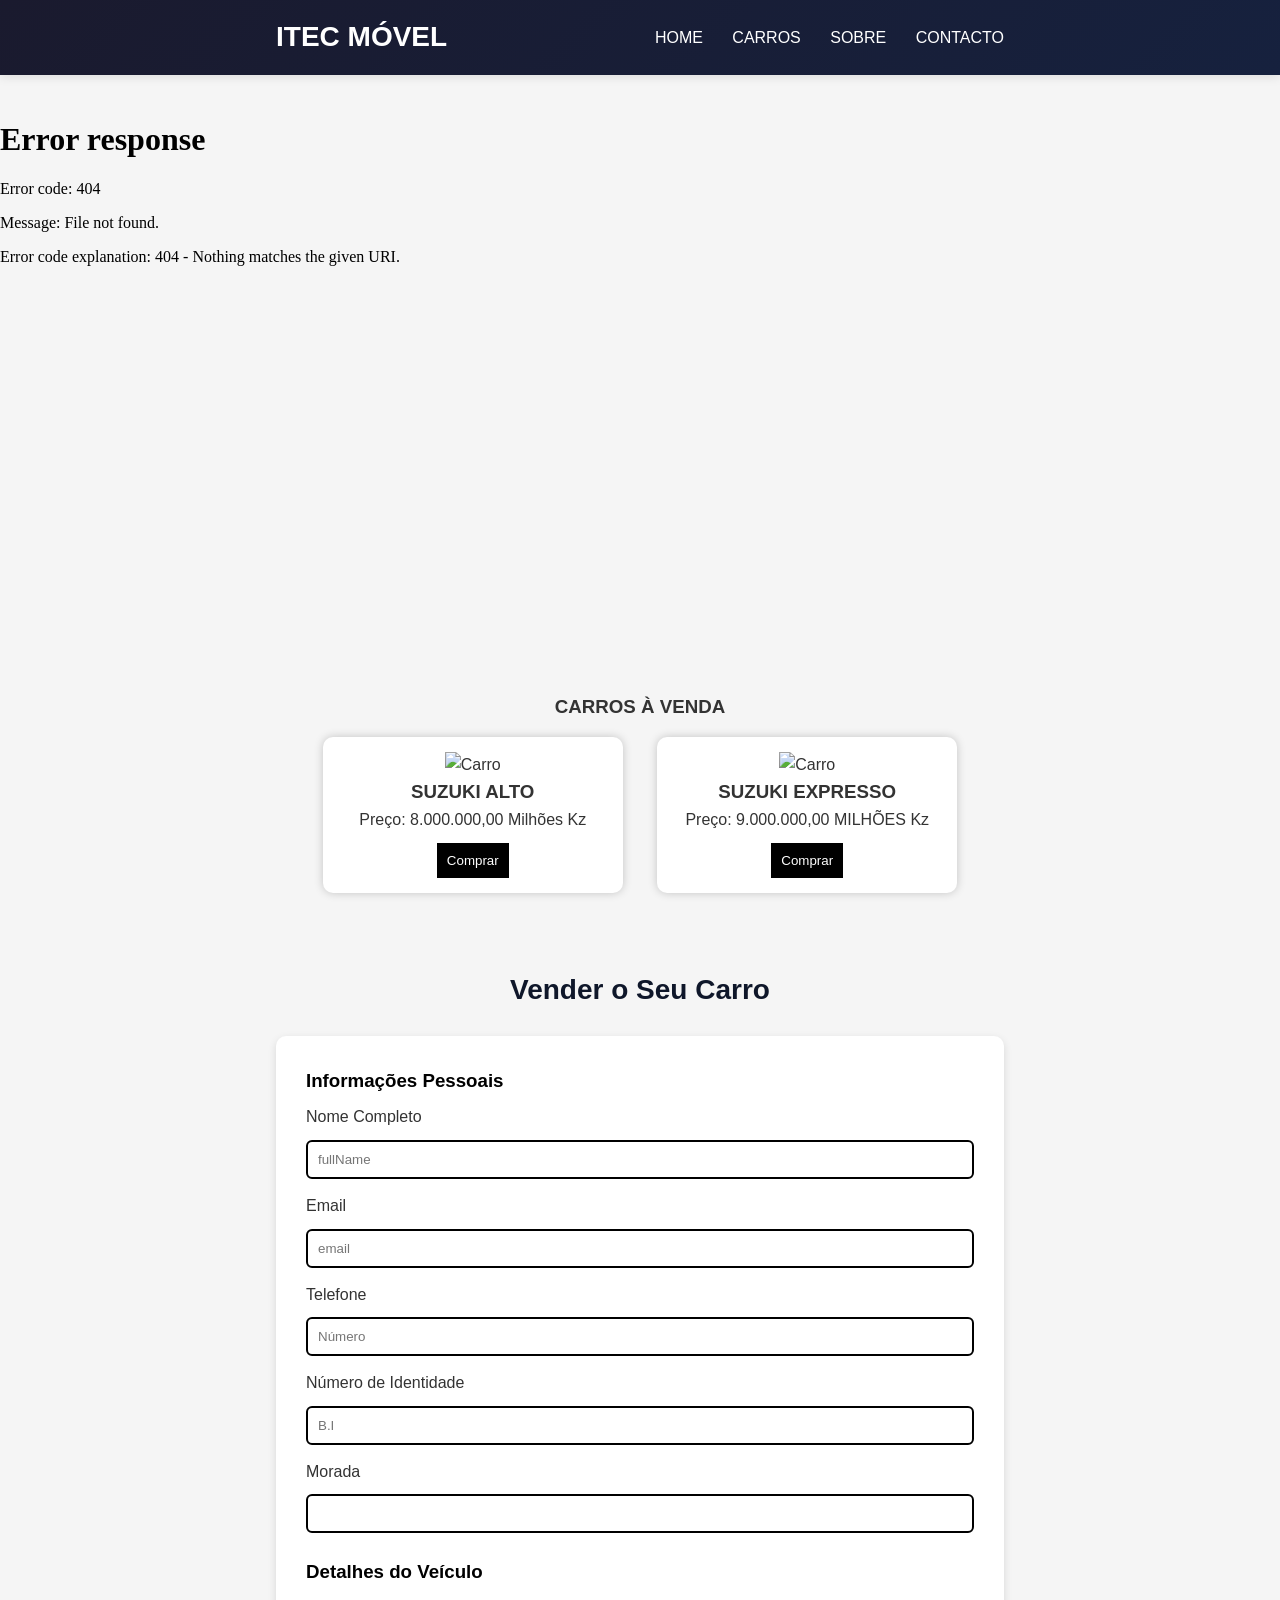
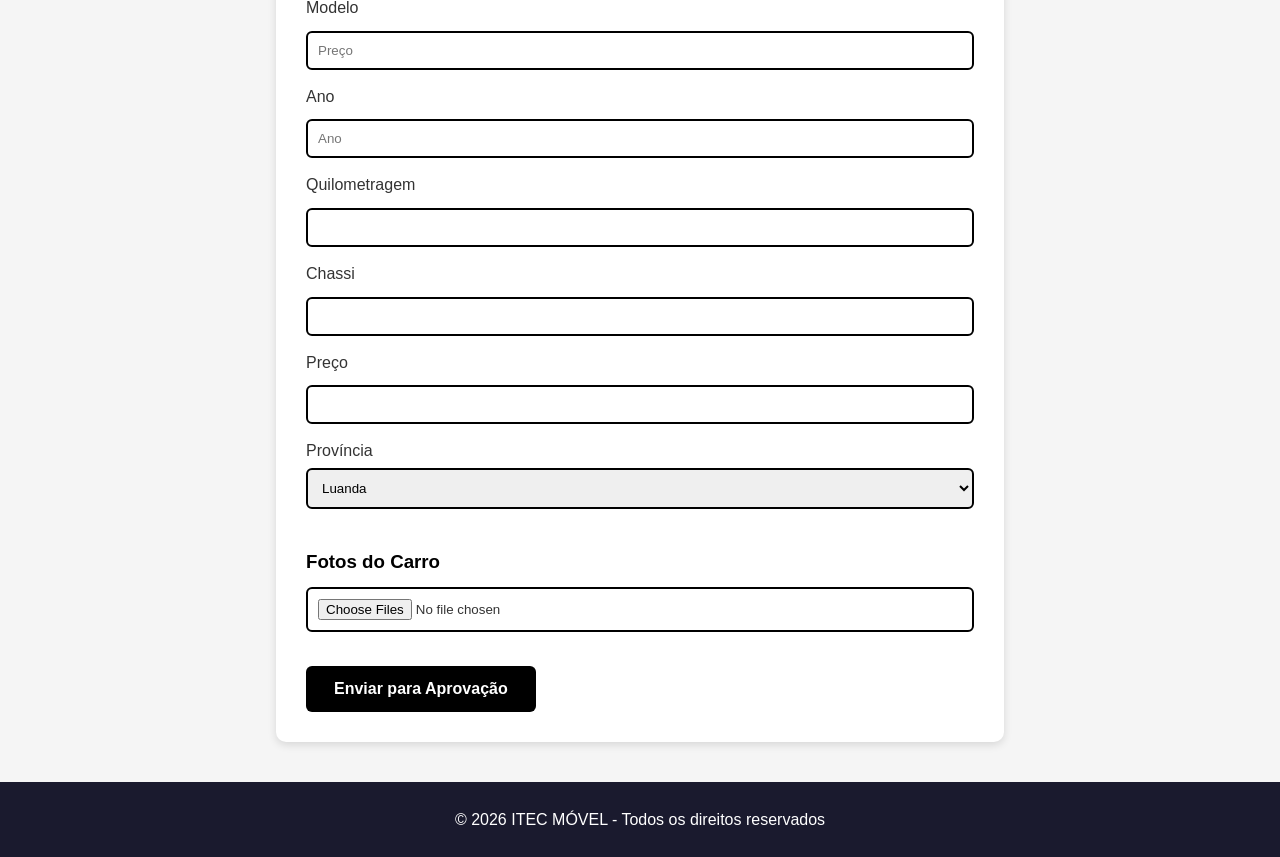
==== CARROS.html @ fe8994ec "Add files via upload" ====
<!DOCTYPE html>
<html lang="pt-BR">
<head>
    <meta charset="UTF-8">
    <meta name="viewport" content="width=device-width, initial-scale=1.0">
    <title>ITEC MÓVEL-CARROS</title>
    <link rel="stylesheet" href="CARROS.css">
</head>
<body>
    <!-- Header -->
    <header class="header">
        <div class="container">
            <div class="logo">
                <h1>ITEC MÓVEL</h1>
            </div>
            <nav class="nav">
                <a href="index.html">HOME</a>
                <a href="CARROS.html">CARROS</a>
                <a href="SOBRE.html">SOBRE</a>
                <a href="CONTACTOS.html">CONTACTO</a>
            </nav>
        </div>
    </header>
    <br>
     <!-- Start WOWSlider.com -->
<iframe src="wowslider/wowslider.html" style="width:1280px;height:520px;max-width:100%;overflow:hidden;border:none;padding:0;margin:0 auto;display:block;" marginheight="0" marginwidth="0"></iframe>
<!-- End WOWSlider.com -->
    <BR>
        <BR>
            <section class="carros">

                <h3>CARROS À VENDA</h3>
            
                <div class="carro">
                    <img src="2photos/suzuki alto.png" alt="Carro">
                    <h3>SUZUKI ALTO</h3>
                    <p>Preço: 8.000.000,00 Milhões Kz</p>
                    <button>Comprar</button>
                </div>
            
                <div class="carro">
                    <img src="2photos/expresso.png" alt="Carro">
                    <h3>SUZUKI EXPRESSO</h3>
                    <p>Preço: 9.000.000,00 MILHÕES Kz</p>
                    <button>Comprar</button>
                </div>
            
            </section>
                
            <section class="sell-section">
                <div class="container">
              
                  <h2 class="section-title">Vender o Seu Carro</h2>
              
                  <form id="sellForm">
              
                    <div class="form-section">
                      <h3>Informações Pessoais</h3>
              
                      <label>Nome Completo</label>
                      <input type="text" placeholder="fullName" required>
              
                      <label>Email</label>
                      <input type="email" placeholder="email" required>
              
                      <label>Telefone</label>
                      <input type="number" placeholder="Número" required>
              
                      <label>Número de Identidade</label>
                      <input type="text" placeholder="B.I" required>
              
                      <label>Morada</label>
                      <input type="text" id="address" required>
                    </div>
              
                    <div class="form-section">
                      <h3>Detalhes do Veículo</h3>
              
                      <label>Modelo</label>
                      <input type="number" placeholder="Preço" required>
              
                      <label>Ano</label>
                      <input type="number" placeholder="Ano"required>
              
                      <label>Quilometragem</label>
                      <input type="number" id="km" required>
              
                      <label>Chassi</label>
                      <input type="text" id="vin" required>
              
                      <label>Preço</label>
                      <input type="text" id="price" required>
              
                      <label>Província</label>
                      <select id="province" required>
                        <option value="Luanda">Luanda</option>
                        <option value="Luanda">ICOLO E BENGO</option>
                        <option value="Luanda">BENGO</option>
                      </select>
                    </div>
              
                    <div class="form-section">
                      <h3>Fotos do Carro</h3>
                      <input type="file" id="photos" accept="image/*" multiple required>
                    </div>
              
                    <button class="btn-submit">Enviar para Aprovação</button>
                  </form>
              
                </div>
              </section>
              
            
    <!-- Footer -->
    <footer class="footer">
        <div class="container">
            <p>&copy; 2026 ITEC MÓVEL - Todos os direitos reservados</p>
        </div>
    </footer>
</body>
</html>
---- CARROS.css ----
/* ============================================
   ESTILOS - AutoPrime Vendas de Carros
   ============================================ */

/* Reset Básico */
* {
    margin: 0;
    padding: 0;
    box-sizing: border-box;
}

body {
    font-family: 'Segoe UI', Tahoma, Geneva, Verdana, sans-serif;
    line-height: 1.6;
    color: #333;
    background-color: #f5f5f5;
}

/* Container */
.container {
    max-width: 1200px;
    margin: 0 auto;
    padding: 0 20px;
}

/* ============================================
   HEADER
   ============================================ */
.header {
    background: linear-gradient(135deg, #1a1a2e 0%, #16213e 100%);
    color: white;
    padding: 15px 0;
    position: sticky;
    top: 0;
    z-index: 1000;
    box-shadow: 0 2px 10px rgba(0,0,0,0.1);
}
.header .container {
    display: flex;
    justify-content: space-between;
    align-items: center;
}
.logo h1 {
    font-size: 28px;
    font-weight: 700;
    color: #ffffff;
}

.nav a {
    color: white;
    text-decoration: none;
    margin-left: 25px;
    font-weight: 500;
    transition: color 0.3s;
}

.nav a:hover {
    color: #a51d1d;
}

.carros{
    padding:20px;
    text-align:center;
}

.carro{
    background:white;
    width:300px;
    display:inline-block;
    margin:15px;
    padding:15px;
    border-radius:10px;
    box-shadow:0 0 10px rgba(0,0,0,0.2);
}

.carro img{
    width:100%;
}

button{
    background:#000000;
    color:white;
    border:none;
    padding:10px;
    margin-top:10px;
    cursor:pointer;
}

button:hover{
    background:#304434;
}

.vender{
    background:white;
    padding:20px;
    text-align:center;
}

form input{
    display:block;
    width:60%;
    margin:10px auto;
    padding:10px;
    border-radius: 5px;

}
/* Seção de Venda */
.sell-section {
    padding: 40px 0;
  }
  .container {
    width: 60%;
    margin: auto;
  }
  .section-title {
    text-align: center;
    font-size: 28px;
    margin-bottom: 24px;
    color: #0f172a;
  }
  
  /* formulário */
  form {
    background: #fff;
    padding: 30px;
    border-radius: 10px;
    box-shadow: 0 3px 8px rgba(0,0,0,0.12);
  }
  .form-section { margin-bottom: 24px; }
  .form-section h3 {
    margin-bottom: 8px;
    color: #000000;
  }
  label {
    display: block;
    margin: 8px 0 4px;
    font-weight: 500;
  }
  input[type="text"],
  input[type="email"],
  input[type="number"],
  input[type="file"],
  select {
    width: 100%;
    padding: 10px;
    border: 2px solid #000000;
    border-radius: 6px;
    margin-bottom: 14px;
    outline: none;
  }
  
  .info-text {
    font-size: 14px;
    color: #475569;
    margin-bottom: 8px;
  }
  
  .btn-submit {
    background: #000000;
    color: #fff;
    padding: 14px 28px;
    border: none;
    border-radius: 6px;
    font-size: 16px;
    font-weight: bold;
    cursor: pointer;
  }
  .btn-submit:hover {
    background: #242222;
  }

/* ============================================
   FOOTER
   ============================================ */
.footer {
    background-color: #1a1a2e;
    color: white;
    text-align: center;
    padding: 25px 0;
}

.footer p {
    margin: 0;
    max-width: 1200px;
}
/* ============================================
   RESPONSIVO
   ============================================ */
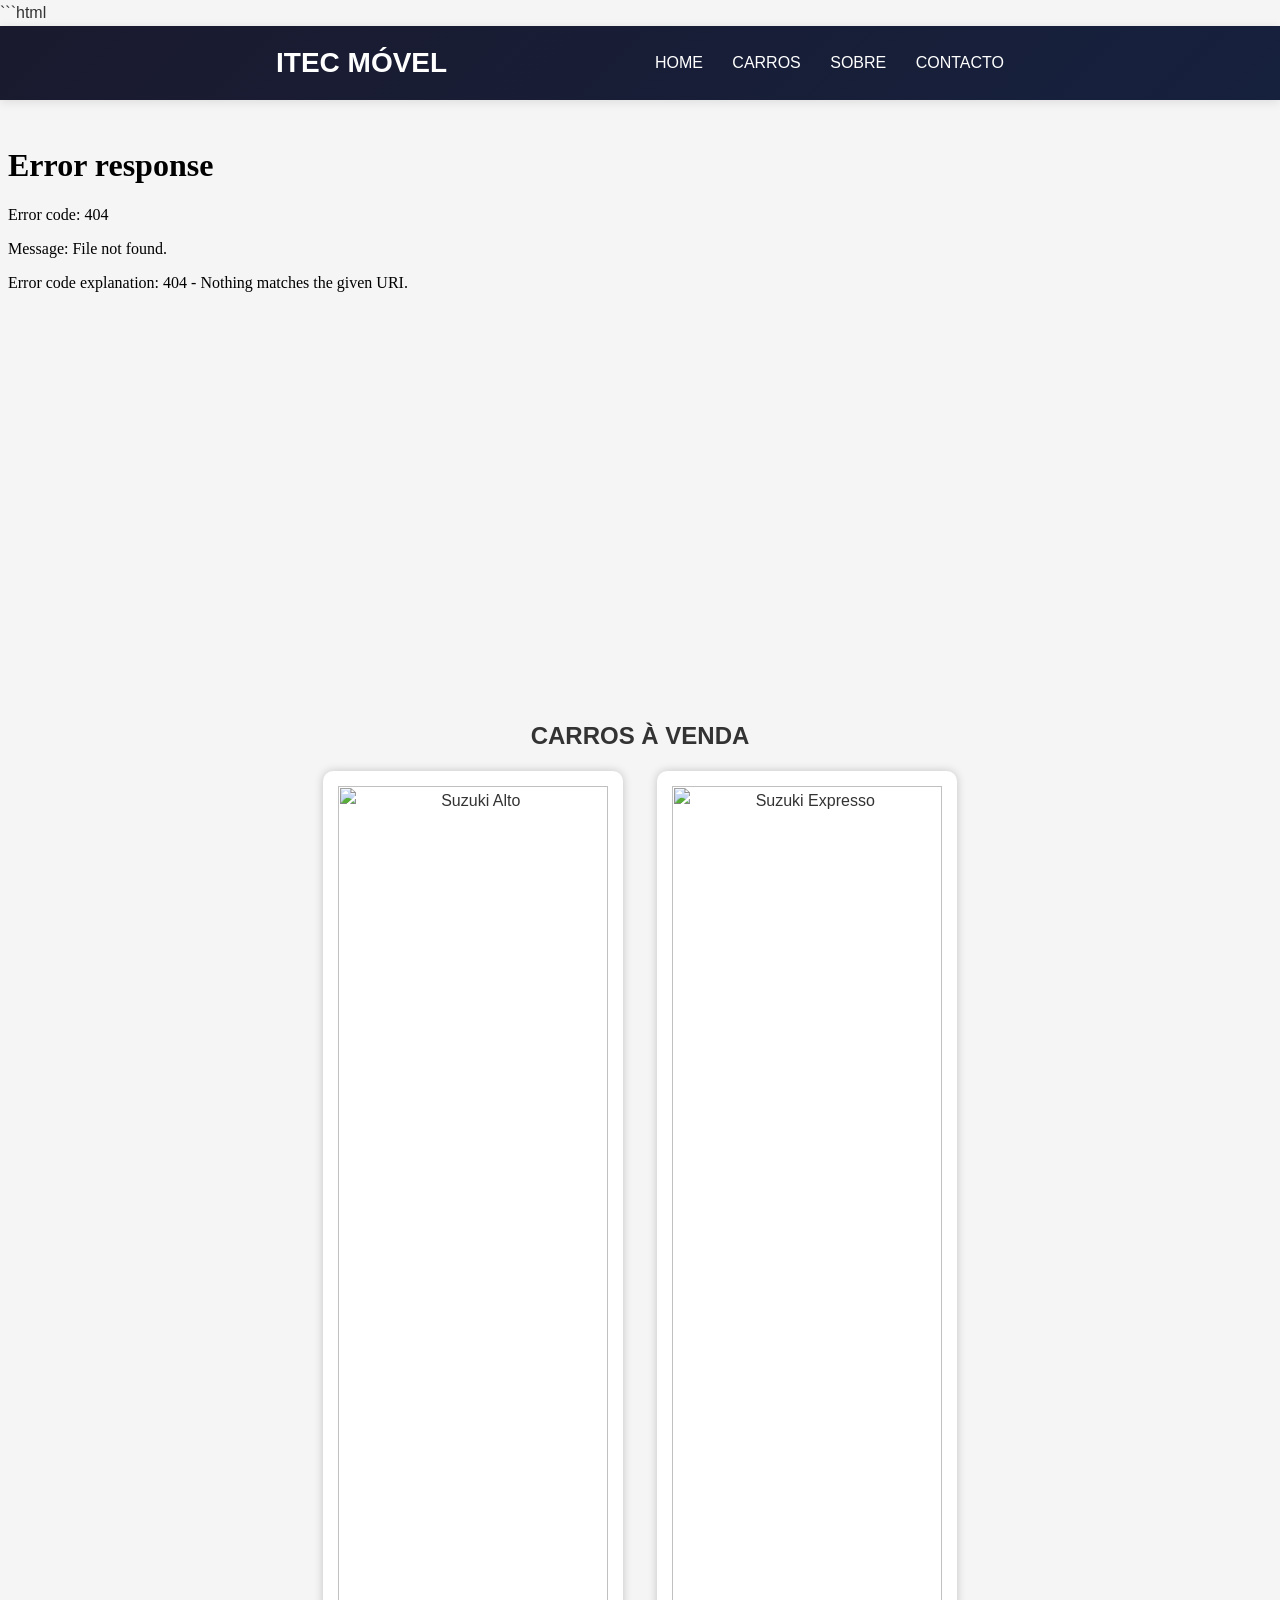
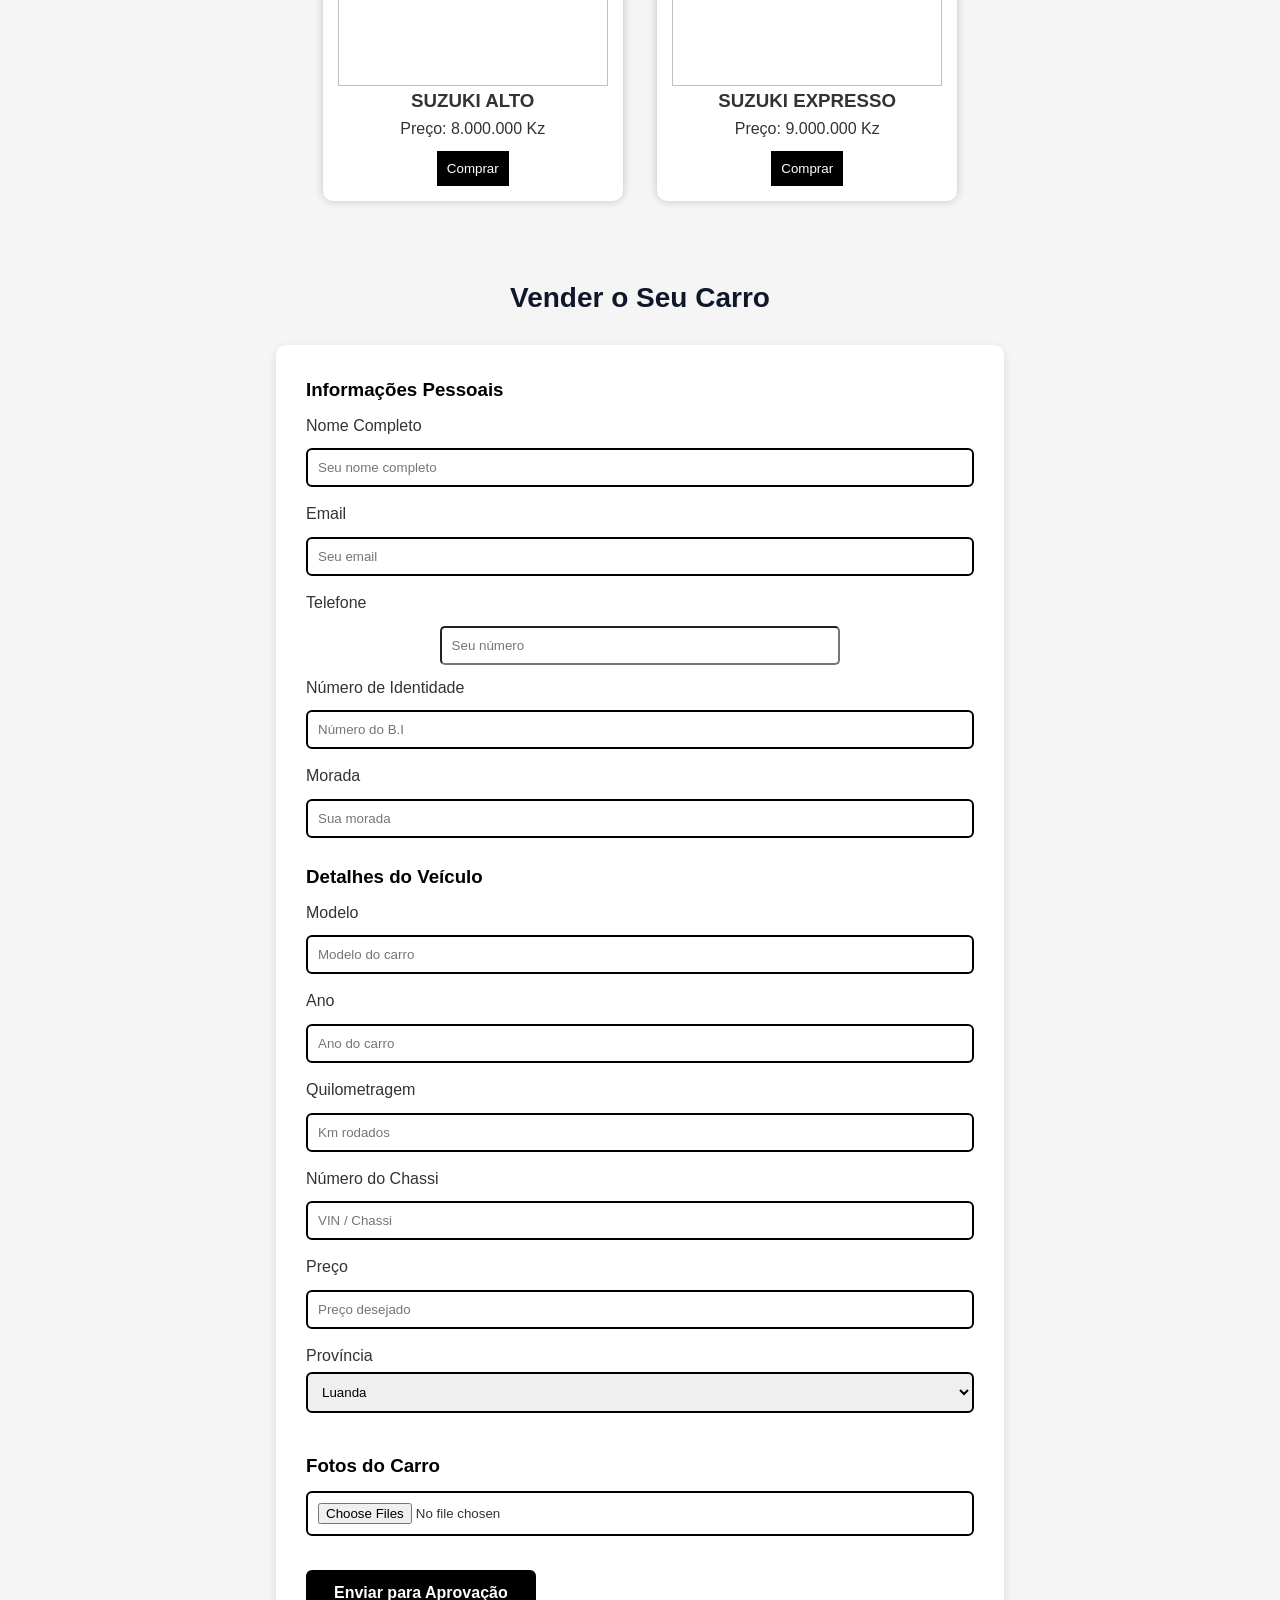
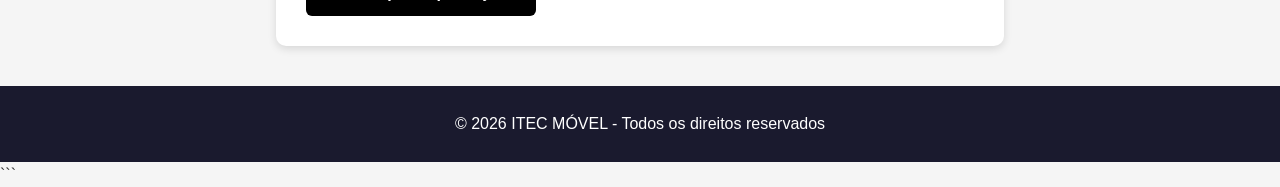
==== commit 64a7ae16: "Refactor CARROS.html structure and content" ====
--- a/CARROS.html
+++ b/CARROS.html
@@ -1,121 +1,196 @@
+```html
 <!DOCTYPE html>
 <html lang="pt-BR">
+
 <head>
-    <meta charset="UTF-8">
-    <meta name="viewport" content="width=device-width, initial-scale=1.0">
-    <title>ITEC MÓVEL-CARROS</title>
-    <link rel="stylesheet" href="CARROS.css">
+<meta charset="UTF-8">
+<meta name="viewport" content="width=device-width, initial-scale=1.0">
+<title>ITEC MÓVEL - CARROS</title>
+
+<link rel="stylesheet" href="CARROS.css">
+
 </head>
+
 <body>
-    <!-- Header -->
-    <header class="header">
-        <div class="container">
-            <div class="logo">
-                <h1>ITEC MÓVEL</h1>
-            </div>
-            <nav class="nav">
-                <a href="index.html">HOME</a>
-                <a href="CARROS.html">CARROS</a>
-                <a href="SOBRE.html">SOBRE</a>
-                <a href="CONTACTOS.html">CONTACTO</a>
-            </nav>
-        </div>
-    </header>
-    <br>
-     <!-- Start WOWSlider.com -->
-<iframe src="wowslider/wowslider.html" style="width:1280px;height:520px;max-width:100%;overflow:hidden;border:none;padding:0;margin:0 auto;display:block;" marginheight="0" marginwidth="0"></iframe>
-<!-- End WOWSlider.com -->
-    <BR>
-        <BR>
-            <section class="carros">
 
-                <h3>CARROS À VENDA</h3>
-            
-                <div class="carro">
-                    <img src="2photos/suzuki alto.png" alt="Carro">
-                    <h3>SUZUKI ALTO</h3>
-                    <p>Preço: 8.000.000,00 Milhões Kz</p>
-                    <button>Comprar</button>
-                </div>
-            
-                <div class="carro">
-                    <img src="2photos/expresso.png" alt="Carro">
-                    <h3>SUZUKI EXPRESSO</h3>
-                    <p>Preço: 9.000.000,00 MILHÕES Kz</p>
-                    <button>Comprar</button>
-                </div>
-            
-            </section>
-                
-            <section class="sell-section">
-                <div class="container">
-              
-                  <h2 class="section-title">Vender o Seu Carro</h2>
-              
-                  <form id="sellForm">
-              
-                    <div class="form-section">
-                      <h3>Informações Pessoais</h3>
-              
-                      <label>Nome Completo</label>
-                      <input type="text" placeholder="fullName" required>
-              
-                      <label>Email</label>
-                      <input type="email" placeholder="email" required>
-              
-                      <label>Telefone</label>
-                      <input type="number" placeholder="Número" required>
-              
-                      <label>Número de Identidade</label>
-                      <input type="text" placeholder="B.I" required>
-              
-                      <label>Morada</label>
-                      <input type="text" id="address" required>
-                    </div>
-              
-                    <div class="form-section">
-                      <h3>Detalhes do Veículo</h3>
-              
-                      <label>Modelo</label>
-                      <input type="number" placeholder="Preço" required>
-              
-                      <label>Ano</label>
-                      <input type="number" placeholder="Ano"required>
-              
-                      <label>Quilometragem</label>
-                      <input type="number" id="km" required>
-              
-                      <label>Chassi</label>
-                      <input type="text" id="vin" required>
-              
-                      <label>Preço</label>
-                      <input type="text" id="price" required>
-              
-                      <label>Província</label>
-                      <select id="province" required>
-                        <option value="Luanda">Luanda</option>
-                        <option value="Luanda">ICOLO E BENGO</option>
-                        <option value="Luanda">BENGO</option>
-                      </select>
-                    </div>
-              
-                    <div class="form-section">
-                      <h3>Fotos do Carro</h3>
-                      <input type="file" id="photos" accept="image/*" multiple required>
-                    </div>
-              
-                    <button class="btn-submit">Enviar para Aprovação</button>
-                  </form>
-              
-                </div>
-              </section>
-              
-            
-    <!-- Footer -->
-    <footer class="footer">
-        <div class="container">
-            <p>&copy; 2026 ITEC MÓVEL - Todos os direitos reservados</p>
-        </div>
-    </footer>
+<!-- HEADER -->
+
+<header class="header">
+
+<div class="container">
+
+<div class="logo">
+<h1>ITEC MÓVEL</h1>
+</div>
+
+<nav class="nav">
+<a href="index.html">HOME</a>
+<a href="CARROS.html">CARROS</a>
+<a href="SOBRE.html">SOBRE</a>
+<a href="CONTACTOS.html">CONTACTO</a>
+</nav>
+
+</div>
+
+</header>
+
+
+<br>
+
+
+<!-- SLIDER -->
+
+<iframe 
+src="wowslider/wowslider.html"
+style="width:1280px;height:520px;max-width:100%;overflow:hidden;border:none;padding:0;margin:auto;display:block;">
+</iframe>
+
+
+<br><br>
+
+
+<!-- CARROS -->
+
+<section class="carros">
+
+<h2>CARROS À VENDA</h2>
+
+
+<div class="carro">
+
+<img src="2photos/suzuki-alto.png" alt="Suzuki Alto">
+
+<h3>SUZUKI ALTO</h3>
+
+<p>Preço: 8.000.000 Kz</p>
+
+<button>Comprar</button>
+
+</div>
+
+
+<div class="carro">
+
+<img src="2photos/expresso.png" alt="Suzuki Expresso">
+
+<h3>SUZUKI EXPRESSO</h3>
+
+<p>Preço: 9.000.000 Kz</p>
+
+<button>Comprar</button>
+
+</div>
+
+</section>
+
+
+<!-- FORMULÁRIO VENDER CARRO -->
+
+<section class="sell-section">
+
+<div class="container">
+
+<h2 class="section-title">Vender o Seu Carro</h2>
+
+
+<form id="sellForm">
+
+
+<div class="form-section">
+
+<h3>Informações Pessoais</h3>
+
+<label>Nome Completo</label>
+<input type="text" placeholder="Seu nome completo" required>
+
+
+<label>Email</label>
+<input type="email" placeholder="Seu email" required>
+
+
+<label>Telefone</label>
+<input type="tel" placeholder="Seu número" required>
+
+
+<label>Número de Identidade</label>
+<input type="text" placeholder="Número do B.I" required>
+
+
+<label>Morada</label>
+<input type="text" placeholder="Sua morada" required>
+
+</div>
+
+
+<div class="form-section">
+
+<h3>Detalhes do Veículo</h3>
+
+<label>Modelo</label>
+<input type="text" placeholder="Modelo do carro" required>
+
+
+<label>Ano</label>
+<input type="number" placeholder="Ano do carro" required>
+
+
+<label>Quilometragem</label>
+<input type="number" placeholder="Km rodados" required>
+
+
+<label>Número do Chassi</label>
+<input type="text" placeholder="VIN / Chassi" required>
+
+
+<label>Preço</label>
+<input type="text" placeholder="Preço desejado" required>
+
+
+<label>Província</label>
+
+<select required>
+
+<option>Luanda</option>
+<option>Icolo e Bengo</option>
+<option>Bengo</option>
+
+</select>
+
+</div>
+
+
+<div class="form-section">
+
+<h3>Fotos do Carro</h3>
+
+<input type="file" accept="image/*" multiple required>
+
+</div>
+
+
+<button class="btn-submit">Enviar para Aprovação</button>
+
+
+</form>
+
+</div>
+
+</section>
+
+
+<!-- FOOTER -->
+
+<footer class="footer">
+
+<div class="container">
+
+<p>&copy; 2026 ITEC MÓVEL - Todos os direitos reservados</p>
+
+</div>
+
+</footer>
+
+
 </body>
 </html>
+```
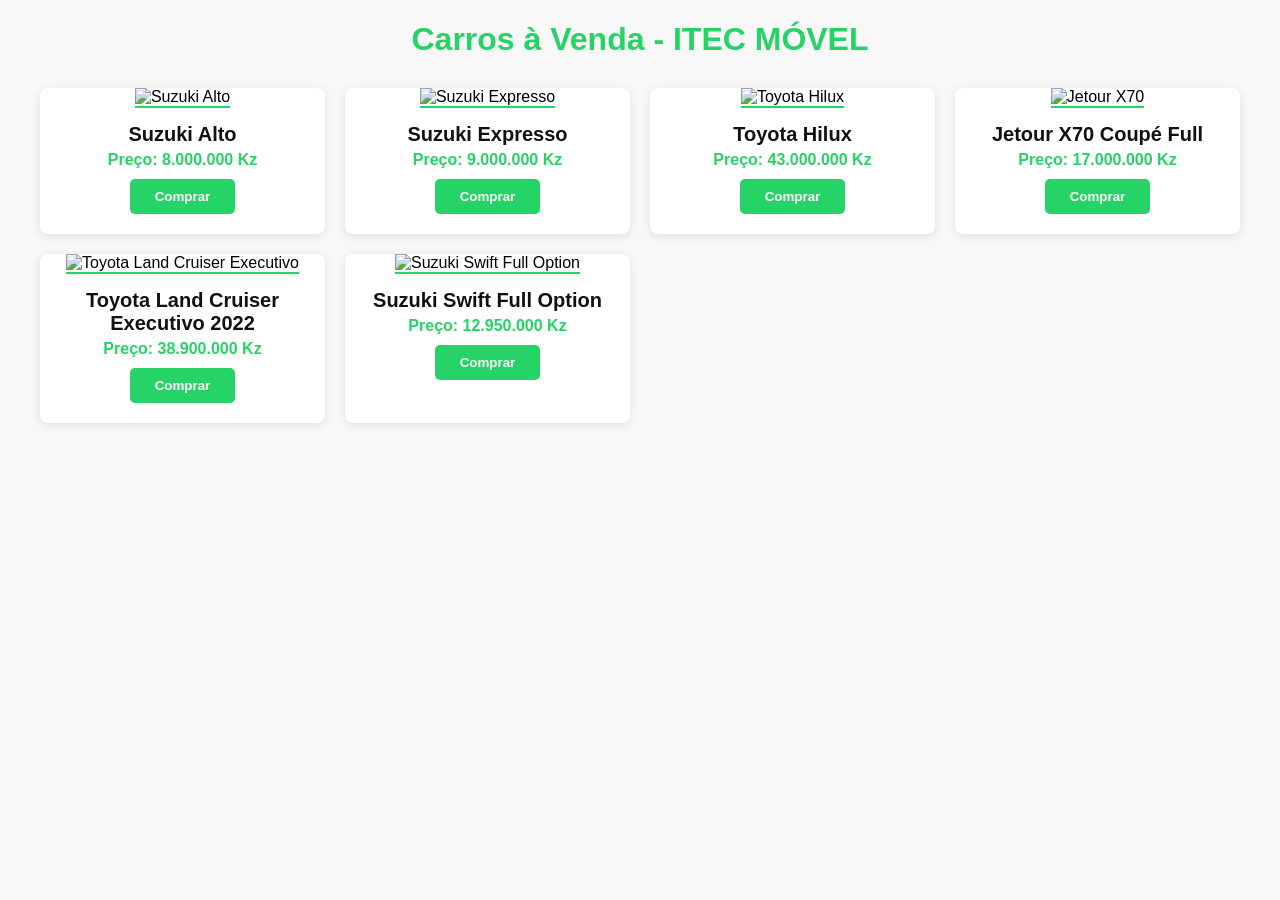
==== commit ab532473: "Refactor CARROS.html structure and styles" ====
--- a/CARROS.html
+++ b/CARROS.html
@@ -1,196 +1,122 @@
-```html
 <!DOCTYPE html>
 <html lang="pt-BR">
-
 <head>
-<meta charset="UTF-8">
-<meta name="viewport" content="width=device-width, initial-scale=1.0">
-<title>ITEC MÓVEL - CARROS</title>
-
-<link rel="stylesheet" href="CARROS.css">
-
+<meta charset="UTF-8" />
+<meta name="viewport" content="width=device-width, initial-scale=1" />
+<title>Carros ITEC MÓVEL</title>
+<style>
+  body {
+    font-family: Arial, sans-serif;
+    background: #f8f8f8;
+    margin: 20px;
+    padding: 0;
+  }
+  h1 {
+    text-align: center;
+    margin-bottom: 30px;
+    color: #25D366;
+  }
+  .carros-container {
+    display: grid;
+    grid-template-columns: repeat(auto-fill,minmax(280px,1fr));
+    gap: 20px;
+    max-width: 1200px;
+    margin: auto;
+  }
+  .carro {
+    background: white;
+    border-radius: 8px;
+    box-shadow: 0 2px 10px rgb(0 0 0 / 0.1);
+    overflow: hidden;
+    text-align: center;
+    padding-bottom: 20px;
+    transition: transform 0.3s ease;
+  }
+  .carro:hover {
+    transform: translateY(-5px);
+    box-shadow: 0 6px 15px rgb(0 0 0 / 0.2);
+  }
+  .carro img {
+    width: 100%;
+    height: 180px;
+    object-fit: cover;
+    border-bottom: 2px solid #25D366;
+  }
+  .carro h3 {
+    margin: 15px 0 5px;
+    font-size: 20px;
+    color: #111;
+  }
+  .carro p {
+    color: #25D366;
+    font-weight: bold;
+    font-size: 16px;
+    margin: 0 0 10px;
+  }
+  .carro button {
+    background-color: #25D366;
+    border: none;
+    color: white;
+    padding: 10px 25px;
+    border-radius: 5px;
+    cursor: pointer;
+    font-weight: bold;
+    transition: background-color 0.3s ease;
+  }
+  .carro button:hover {
+    background-color: #1ebe56;
+  }
+</style>
 </head>
-
 <body>
 
-<!-- HEADER -->
+<h1>Carros à Venda - ITEC MÓVEL</h1>
 
-<header class="header">
+<div class="carros-container">
 
-<div class="container">
+  <div class="carro">
+    <img src="2photos/suzuki alto.png" alt="Suzuki Alto" />
+    <h3>Suzuki Alto</h3>
+    <p>Preço: 8.000.000 Kz</p>
+    <button>Comprar</button>
+  </div>
 
-<div class="logo">
-<h1>ITEC MÓVEL</h1>
-</div>
+  <div class="carro">
+    <img src="2photos/expresso.png" alt="Suzuki Expresso" />
+    <h3>Suzuki Expresso</h3>
+    <p>Preço: 9.000.000 Kz</p>
+    <button>Comprar</button>
+  </div>
 
-<nav class="nav">
-<a href="index.html">HOME</a>
-<a href="CARROS.html">CARROS</a>
-<a href="SOBRE.html">SOBRE</a>
-<a href="CONTACTOS.html">CONTACTO</a>
-</nav>
+  <div class="carro">
+    <img src="2photos/toyota hilux.jpg" alt="Toyota Hilux" />
+    <h3>Toyota Hilux</h3>
+    <p>Preço: 43.000.000 Kz</p>
+    <button>Comprar</button>
+  </div>
+
+  <div class="carro">
+    <img src="2photos/jetour x70.jpg" alt="Jetour X70" />
+    <h3>Jetour X70 Coupé Full</h3>
+    <p>Preço: 17.000.000 Kz</p>
+    <button>Comprar</button>
+  </div>
+
+  <div class="carro">
+    <img src="2photos/crusier.png" alt="Toyota Land Cruiser Executivo" />
+    <h3>Toyota Land Cruiser Executivo 2022</h3>
+    <p>Preço: 38.900.000 Kz</p>
+    <button>Comprar</button>
+  </div>
+
+  <div class="carro">
+    <img src="2photos/suzuki swift.jpg" alt="Suzuki Swift Full Option" />
+    <h3>Suzuki Swift Full Option</h3>
+    <p>Preço: 12.950.000 Kz</p>
+    <button>Comprar</button>
+  </div>
 
 </div>
 
-</header>
-
-
-<br>
-
-
-<!-- SLIDER -->
-
-<iframe 
-src="wowslider/wowslider.html"
-style="width:1280px;height:520px;max-width:100%;overflow:hidden;border:none;padding:0;margin:auto;display:block;">
-</iframe>
-
-
-<br><br>
-
-
-<!-- CARROS -->
-
-<section class="carros">
-
-<h2>CARROS À VENDA</h2>
-
-
-<div class="carro">
-
-<img src="2photos/suzuki-alto.png" alt="Suzuki Alto">
-
-<h3>SUZUKI ALTO</h3>
-
-<p>Preço: 8.000.000 Kz</p>
-
-<button>Comprar</button>
-
-</div>
-
-
-<div class="carro">
-
-<img src="2photos/expresso.png" alt="Suzuki Expresso">
-
-<h3>SUZUKI EXPRESSO</h3>
-
-<p>Preço: 9.000.000 Kz</p>
-
-<button>Comprar</button>
-
-</div>
-
-</section>
-
-
-<!-- FORMULÁRIO VENDER CARRO -->
-
-<section class="sell-section">
-
-<div class="container">
-
-<h2 class="section-title">Vender o Seu Carro</h2>
-
-
-<form id="sellForm">
-
-
-<div class="form-section">
-
-<h3>Informações Pessoais</h3>
-
-<label>Nome Completo</label>
-<input type="text" placeholder="Seu nome completo" required>
-
-
-<label>Email</label>
-<input type="email" placeholder="Seu email" required>
-
-
-<label>Telefone</label>
-<input type="tel" placeholder="Seu número" required>
-
-
-<label>Número de Identidade</label>
-<input type="text" placeholder="Número do B.I" required>
-
-
-<label>Morada</label>
-<input type="text" placeholder="Sua morada" required>
-
-</div>
-
-
-<div class="form-section">
-
-<h3>Detalhes do Veículo</h3>
-
-<label>Modelo</label>
-<input type="text" placeholder="Modelo do carro" required>
-
-
-<label>Ano</label>
-<input type="number" placeholder="Ano do carro" required>
-
-
-<label>Quilometragem</label>
-<input type="number" placeholder="Km rodados" required>
-
-
-<label>Número do Chassi</label>
-<input type="text" placeholder="VIN / Chassi" required>
-
-
-<label>Preço</label>
-<input type="text" placeholder="Preço desejado" required>
-
-
-<label>Província</label>
-
-<select required>
-
-<option>Luanda</option>
-<option>Icolo e Bengo</option>
-<option>Bengo</option>
-
-</select>
-
-</div>
-
-
-<div class="form-section">
-
-<h3>Fotos do Carro</h3>
-
-<input type="file" accept="image/*" multiple required>
-
-</div>
-
-
-<button class="btn-submit">Enviar para Aprovação</button>
-
-
-</form>
-
-</div>
-
-</section>
-
-
-<!-- FOOTER -->
-
-<footer class="footer">
-
-<div class="container">
-
-<p>&copy; 2026 ITEC MÓVEL - Todos os direitos reservados</p>
-
-</div>
-
-</footer>
-
-
 </body>
 </html>
-```
